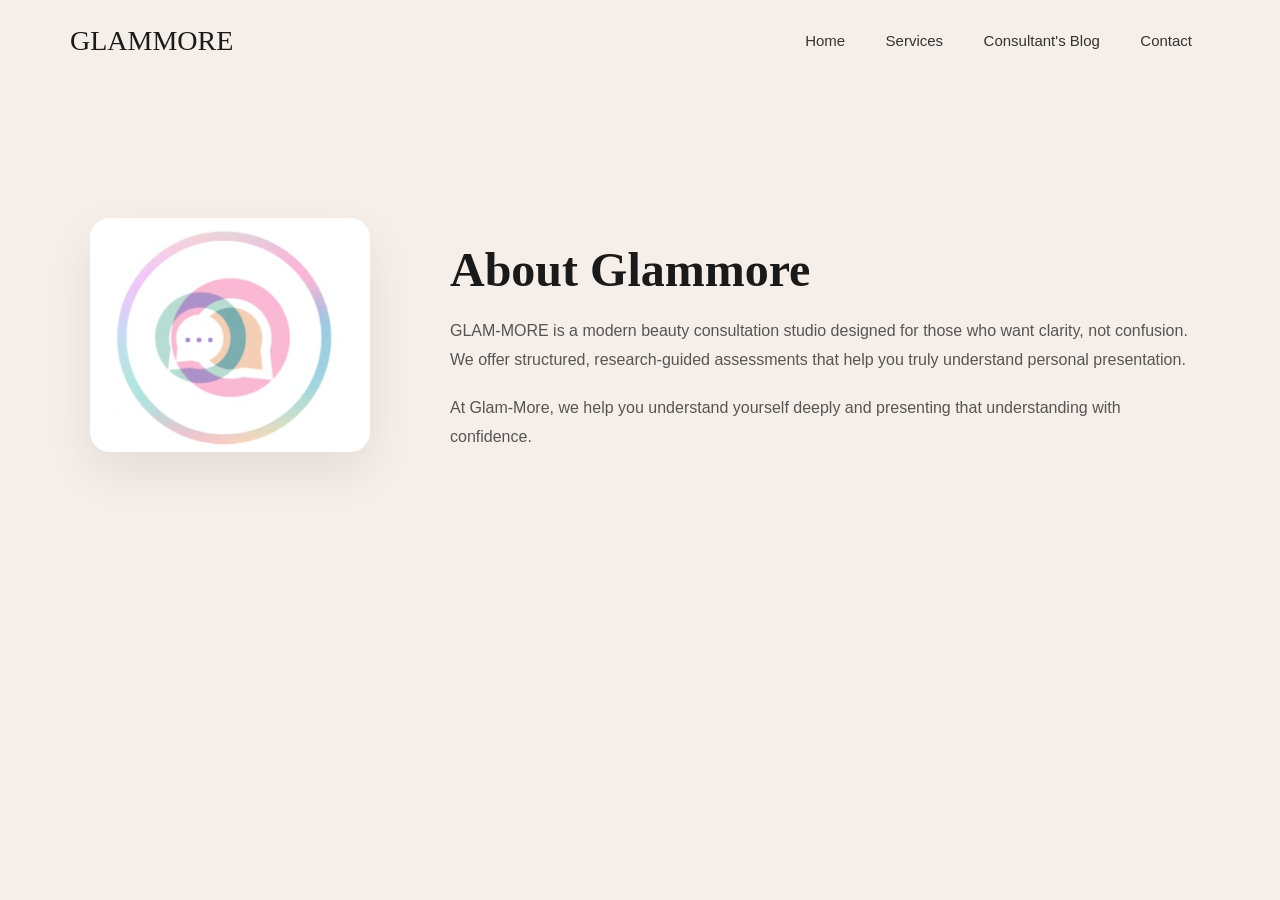
==== about.html @ 8a281516 "first commit" ====
<!DOCTYPE html>
<html>
<head>
    <title>About Us - Glammore</title>
    <link rel="stylesheet" href="style.css">
</head>
<body>

<header class="header">
    <div class="logo">GLAMMORE</div>
    <nav class="nav">
        <a href="index.html">Home</a>
        <a href="services.html">Services</a>
        <a href="blogs.html">Consultant's Blog</a>
        <a href="contact.html">Contact</a>
    </nav>
</header>

<section class="about-section">
    <div class="about-container">

        <div class="about-logo">
            <img src="images/logo.png.jpg" alt="Glammore Logo">
        </div>

        <div class="about-text">
            <h1>About Glammore</h1>
            <p>
                GLAM-MORE is a modern beauty consultation studio designed for those who want clarity, not confusion. We offer structured, research-guided assessments that help you truly understand personal presentation.
            </p>

            <p>
                At Glam-More, we help you understand yourself deeply and presenting that understanding with confidence.
            </p>
        </div>

    </div>
</section>

</body>
</html>
---- style.css ----
body {
    margin: 0;
    font-family: 'Inter', sans-serif;
    background: #f6efe9;
    color: #1a1a1a;
    overflow-x: hidden;
}

.header {
    display: flex;
    justify-content: space-between;
    align-items: center;
    padding: 25px 70px;
    background: transparent;
}

.logo {
    font-family: 'Playfair Display', serif;
    font-size: 28px;
}

.nav a::after {
    content: "";
    width: 0;
    height: 1px;
    background: #000;
    position: absolute;
    bottom: -4px;
    left: 0;
    transition: 0.3s;
}

.nav a:hover::after {
    width: 100%;
}

.cta-btn {
    background: #d8c4b6;
    padding: 10px 22px;
    border-radius: 20px;
    text-decoration: none;
    color: black;
    font-size: 13px;
    transition: 0.3s;
}

.cta-btn:hover {
    transform: translateY(-3px);
}

.yess {
    text-align: center;
    padding-top: 120px;
    height: 90vh;
    position: relative;
}

.hero h1 {
    font-family: 'Playfair Display', serif;
    font-size: 72px;
    line-height: 1.15;
    font-weight: 600;
}

.hero-button {
    display: inline-block;
    margin-top: 30px;
    padding: 12px 28px;
    border-radius: 25px;
    border: 1px solid black;
    text-decoration: none;
    color: black;
    font-size: 14px;
    transition: 0.3s;
}

.hero-button:hover {
    background: black;
    color: white;
}

.bubble {
    position: absolute;
    border-radius: 50%;
    background: radial-gradient(circle at 30% 30%, #ffffffaa, #d8c4b6aa);
    animation: float 6s ease-in-out infinite;
    backdrop-filter: blur(5px);
}

.b1 {
    width: 120px;
    height: 120px;
    top: 180px;
    left: 20%;
}

.b2 {
    width: 80px;
    height: 80px;
    top: 260px;
    right: 25%;
    animation-delay: 2s;
}

.b3 {
    width: 160px;
    height: 160px;
    bottom: 80px;
    left: 40%;
    animation-delay: 4s;
}

@keyframes float {
    0% {transform: translateY(0px);}
    50% {transform: translateY(-25px);}
    100% {transform: translateY(0px);}
}

.nav a {
    text-decoration: none;
    color: #333;
    margin: 0 18px;
    font-size: 14px;
    position: relative;
    transition: 0.3s ease;
}

.nav a:hover {
    color: black;
}

.right-icons {
    display: flex;
    align-items: center;
    gap: 20px;
}

/* Notification */
.notification {
    position: relative;
    cursor: pointer;
}

.bell {
    color: #333;   /* grey look */
    cursor: pointer;
    transition: 0.3s ease;
}

.bell:hover {
    color: black;
    transform: translateY(-2px);
}

.badge {
    position: absolute;
    top: -6px;
    right: -8px;
    background: red;
    color: white;
    font-size: 10px;
    padding: 3px 6px;
    border-radius: 50%;
}

.notif-dropdown {
    position: absolute;
    top: 35px;
    right: 0;
    background: white;
    width: 220px;
    padding: 15px;
    border-radius: 10px;
    box-shadow: 0 10px 25px rgba(0,0,0,0.1);
    display: none;
    font-size: 13px;
}

.notif-dropdown p {
    margin: 8px 0;
    border-bottom: 1px solid #eee;
    padding-bottom: 6px;
}

.notif-dropdown p:last-child {
    border-bottom: none;
}

.contact-section {
    padding: 120px 20px;
    background: #f6efe9;
    text-align: center;
}

.contact-section h1 {
    font-family: 'Playfair Display', serif;
    font-size: 48px;
    margin-bottom: 50px;
}

.contact-form {
    max-width: 700px;
    margin: auto;
    background: white;
    padding: 50px;
    border-radius: 15px;
    box-shadow: 0 15px 40px rgba(0,0,0,0.08);
}

.row {
    display: flex;
    gap: 20px;
}

.input-group {
    text-align: left;
    margin-bottom: 20px;
    flex: 1;
}

.input-group label {
    font-size: 14px;
    display: block;
    margin-bottom: 6px;
}

.input-group input {
    width: 100%;
    padding: 12px;
    border-radius: 8px;
    border: 1px solid #ddd;
    font-family: 'Inter', sans-serif;
    transition: 0.3s ease;
}

.input-group input:focus {
    outline: none;
    border-color: #c5b1a2;
}

.submit-btn {
    margin-top: 20px;
    padding: 12px 30px;
    border-radius: 25px;
    border: none;
    background: #d8c4b6;
    font-family: 'Inter', sans-serif;
    cursor: pointer;
    transition: 0.3s ease;
}

.submit-btn:hover {
    transform: translateY(-3px);
    background: #c5b1a2;
}

.services-section {
    padding: 120px 60px;
    background: #f6efe9;
    text-align: center;
}

.services-section h1 {
    font-family: 'Playfair Display', serif;
    font-size: 50px;
    margin-bottom: 20px;
}

.services-intro {
    max-width: 600px;
    margin: 0 auto 60px;
    font-size: 16px;
    color: #555;
}

.services-grid {
    display: grid;
    grid-template-columns: repeat(auto-fit, minmax(250px, 1fr));
    gap: 30px;
}

.service-card {
    background: white;
    padding: 40px;
    border-radius: 15px;
    border: 1px solid #e5ddd6; 
    box-shadow: 0 15px 40px rgba(0,0,0,0.06);
    transition: 0.4s ease;
    text-align: left;
}

.service-card h3 {
    font-family: 'Playfair Display', serif;
    margin-bottom: 15px;
}

.service-card p {
    font-size: 14px;
    color: #555;
}

.service-card {
    background: white;
    padding: 40px;
    border-radius: 15px;
    border: 1px solid #e5ddd6;
    box-shadow: 0 8px 20px rgba(0,0,0,0.05); 
    transition: all 0.4s ease;
    text-align: left;
}

.service-card:hover {
    transform: translateY(-10px);
    box-shadow: 0 20px 40px rgba(197, 177, 162, 0.3);
}

.service-card:hover::after {
    width: 100%;
}

.blog-section {
    padding: 120px 60px;
    background: #f6efe9;
    text-align: center;
}

.blog-section h1 {
    font-family: 'Playfair Display', serif;
    font-size: 50px;
    margin-bottom: 60px;
}

.blog-grid {
    display: grid;
    grid-template-columns: repeat(auto-fit, minmax(300px, 1fr));
    gap: 30px;
}

.blog-card {
    background: white;
    padding: 30px;
    border-radius: 15px;
    box-shadow: 0 10px 30px rgba(0,0,0,0.05);
    transition: 0.3s ease;
    text-align: left;
}

.blog-card:hover {
    transform: translateY(-8px);
    box-shadow: 0 20px 40px rgba(0,0,0,0.1);
}

.blog-card a {
    text-decoration: none;
    color: black;
}

.blog-card a:hover {
    color: #c5b1a2;
}

.post-section {
    padding: 120px 60px;
    max-width: 800px;
    margin: auto;
}

.post-section h1 {
    font-family: 'Playfair Display', serif;
    font-size: 42px;
    margin-bottom: 30px;
}

.post-content {
    font-size: 16px;
    line-height: 1.8;
    margin-bottom: 40px;
}

.post-actions button {
    padding: 10px 20px;
    border-radius: 20px;
    border: none;
    cursor: pointer;
    background: #d8c4b6;
    transition: 0.3s ease;
}

.post-actions button:hover {
    transform: translateY(-3px);
}

.comments {
    margin-top: 40px;
}

.comments input {
    padding: 10px;
    width: 70%;
    border-radius: 8px;
    border: 1px solid #ddd;
}

.comments button {
    padding: 10px 15px;
    margin-left: 10px;
    border-radius: 8px;
    border: none;
    background: #c5b1a2;
    cursor: pointer;
}

#commentList {
    margin-top: 20px;
}

.post-meta { 
    margin-bottom: 20px; font-size: 14px; color: #777; 
} 

.dot { 
    margin: 0 8px; 
} 

.comment-box { 
    background: #f8f5f2; padding: 12px; border-radius: 8px; margin-bottom: 10px; font-size: 14px; 
} 

.comment-box strong { 
    display: block; 
} 

.back-btn { 
    background: none; border: none; font-size: 14px; margin-bottom: 20px; cursor: pointer; color: #555; transition: 0.3s ease; 
} 

.back-btn:hover { 
    color: black; transform: translateX(-5px); 
}

.consult-query {
    padding: 100px 60px;
    background: #f6efe9;
    text-align: center;
}

.consult-query h2 {
    font-family: 'Playfair Display', serif;
    font-size: 36px;
    margin-bottom: 10px;
}

.consult-form {
    max-width: 600px;
    margin: 40px auto;
    background: white;
    padding: 40px;
    border-radius: 15px;
    box-shadow: 0 15px 40px rgba(0,0,0,0.08);
    text-align: left;
}

.consult-form textarea {
    width: 100%;
    padding: 12px;
    border-radius: 8px;
    border: 1px solid #ddd;
    resize: none;
    font-family: 'Inter', sans-serif;
    transition: 0.3s;
}

.consult-form textarea:focus {
    outline: none;
    border-color: #c5b1a2;
}

#messageOutput {
    margin-top: 30px;
}

.sent-message {
    background: #f8f5f2;
    padding: 15px;
    border-radius: 10px;
    margin-bottom: 15px;
}

.input-group select {
    width: 100%;
    padding: 12px;
    border-radius: 8px;
    border: 1px solid #ddd;
    font-family: 'Inter', sans-serif;
    transition: 0.3s ease;
    background: white;
    cursor: pointer;
}

.input-group select:focus {
    outline: none;
    border-color: #c5b1a2;
}

.input-group select:hover {
    border-color: #c5b1a2;
}

.about-section {
    padding: 120px 60px;
    background: #f6efe9;
}

.about-container {
    display: flex;
    align-items: center;
    gap: 80px;
    max-width: 1100px;
    margin: auto;
}

.about-logo img {
    width: 280px;
    border-radius: 20px;
    box-shadow: 0 20px 50px rgba(0,0,0,0.08);
    transition: 0.4s ease;
}

.about-logo img:hover {
    transform: translateY(-10px);
}

.about-text h1 {
    font-family: 'Playfair Display', serif;
    font-size: 48px;
    margin-bottom: 20px;
}

.about-text p {
    font-size: 16px;
    line-height: 1.8;
    color: #555;
    margin-bottom: 20px;
}

.service-detailed {
    max-width: 900px;
    margin: 60px auto;
    text-align: left;
}

.service-detailed h2 {
    font-family: 'Playfair Display', serif;
    font-size: 28px;
    margin-bottom: 20px;
}

.service-detailed h3 {
    margin-top: 30px;
    font-size: 20px;
}

.service-detailed ul {
    margin-top: 10px;
    padding-left: 20px;
    line-height: 1.8;
}

.service-boundaries {
    background: white;
    padding: 40px;
    border-radius: 15px;
    max-width: 900px;
    margin: 80px auto;
    box-shadow: 0 15px 40px rgba(0,0,0,0.05);
}

.services-wrapper {
    padding: 100px 20px;
    text-align: center;
}

.services-title {
    font-size: 42px;
    font-family: 'Playfair Display', serif;
    margin-bottom: 15px;
}

.services-intro {
    max-width: 700px;
    margin: 0 auto 80px;
    opacity: 0.8;
}

/* BIG MAIN BOX */
.main-service-box {
    background: white;
    padding: 60px;
    margin: 60px auto;
    max-width: 1100px;
    border-radius: 20px;
    box-shadow: 0 20px 50px rgba(0,0,0,0.05);
}

/* GRID FOR BIG CARDS */
.service-grid {
    display: grid;
    grid-template-columns: repeat(auto-fit, minmax(250px, 1fr));
    gap: 30px;
    margin-top: 40px;
}

/* MEDIUM CARDS */
.service-card {
    background: #f8f6f3;
    padding: 30px;
    border-radius: 15px;
    text-align: left;
    transition: 0.3s ease;
}

.service-card:hover {
    transform: translateY(-5px);
    box-shadow: 0 10px 30px rgba(0,0,0,0.08);
}

.service-card h3 {
    margin-bottom: 15px;
}

.service-card ul {
    padding-left: 18px;
    line-height: 1.7;
}

/* SMALL CARDS */
.small-card-grid {
    display: grid;
    grid-template-columns: repeat(auto-fit, minmax(220px, 1fr));
    gap: 20px;
    margin-top: 40px;
}

.small-card {
    background: #f8f6f3;
    padding: 20px;
    border-radius: 12px;
    font-size: 15px;
    transition: 0.3s ease;
}

.small-card:hover {
    background: #eeeae6;
}

.main-service-box {
    max-width: 900px;
    margin: 60px auto;
}

.vertical-card {
    background: #f8f6f3;
    padding: 40px;
    border-radius: 15px;
    text-align: left;
    margin-top: 30px;
}

.vertical-card h4 {
    margin-top: 25px;
    margin-bottom: 10px;
}

.vertical-card ul {
    padding-left: 20px;
    line-height: 1.8;
}

.vertical-card p {
    margin-bottom: 15px;
    line-height: 1.7;
}

.section-subtext {
    text-align: center;
    max-width: 750px;
    margin: 8px auto;
    font-size: 14px;
    color: rgba(0, 0, 0, 0.55); /* slightly transparent */
    letter-spacing: 0.3px;
}

.bottom-note {
    margin-top: 40px;
}

.services-list {
    list-style: none;
    padding: 0;
    margin-top: 10px;
}

.services-list li {
    margin: 6px 0;
}

.services-list li::before {
    content: "— ";
}

.header {
    display: flex;
    justify-content: space-between;
    align-items: center;
    padding: 25px 70px;
}

.header-right {
    display: flex;
    align-items: center;
    gap: 30px;
}

.nav a {
    font-size: 15px;
}

.divider {
    color: #999;
    margin: 0 10px;
}

.contact-wrapper {
    display: flex;
    gap: 80px;
    padding: 80px;
}

.contact-left h1 {
    font-family: 'Playfair Display', serif;
    font-size: 48px;
    margin-bottom: 30px;
}

.contact-form {
    width: 500px;
}

.form-group {
    margin-bottom: 20px;
    display: flex;
    flex-direction: column;
}

.form-group input {
    padding: 12px;
    border: 1px solid #ddd;
    font-family: 'Inter', sans-serif;
}

.form-row {
    display: flex;
    gap: 20px;
}

.submit-btn {
    background: #5e3a58;
    color: white;
    padding: 14px;
    border: none;
    cursor: pointer;
    font-weight: 500;
}
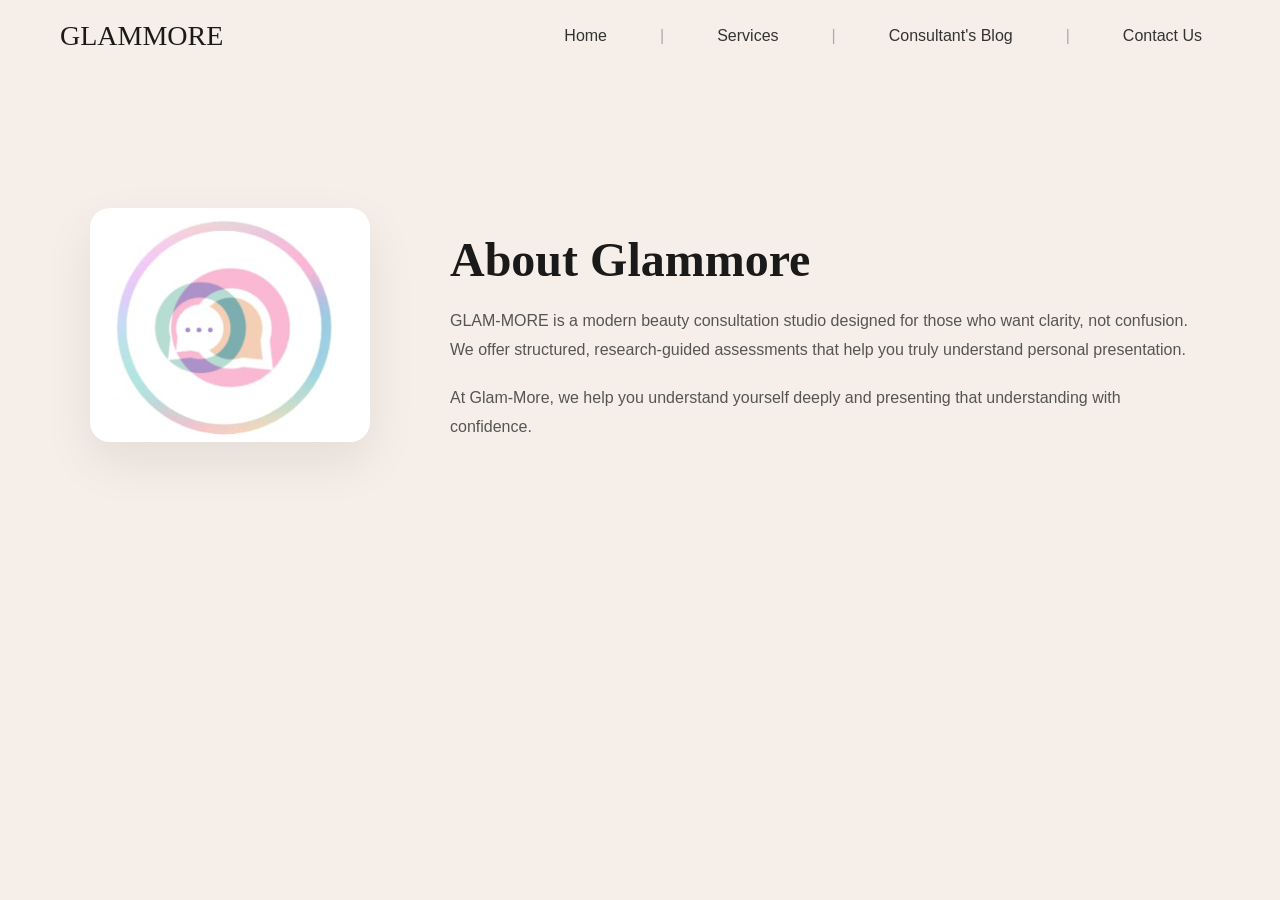
==== commit 4c7b1b32: "updated" ====
--- a/about.html
+++ b/about.html
@@ -8,14 +8,19 @@
 
 <header class="header">
     <div class="logo">GLAMMORE</div>
+
     <nav class="nav">
         <a href="index.html">Home</a>
+        <span class="divider">|</span>
         <a href="services.html">Services</a>
+        <span class="divider">|</span>
         <a href="blogs.html">Consultant's Blog</a>
-        <a href="contact.html">Contact</a>
+        <span class="divider">|</span>
+        <a href="contact.html">Contact Us</a>
     </nav>
+
+    <div class="menu-toggle" onclick="toggleMenu()">☰</div>
 </header>
-
 <section class="about-section">
     <div class="about-container">
 
--- a/style.css
+++ b/style.css
@@ -770,4 +770,129 @@
     border: none;
     cursor: pointer;
     font-weight: 500;
+}
+
+.header {
+    display: flex;
+    justify-content: space-between;
+    align-items: center;
+    padding: 20px 60px;
+}
+
+.nav {
+    display: flex;
+    gap: 25px;
+    align-items: center;
+}
+
+.nav a {
+    text-decoration: none;
+    font-size: 16px;
+    font-family: 'Inter', sans-serif;
+}
+
+.divider {
+    color: #aaa;
+}
+
+.cta-btn {
+    background: #d6c2b5;
+    padding: 12px 20px;
+    border-radius: 25px;
+    text-decoration: none;
+}
+
+@media (max-width: 768px) {
+
+    .header {
+        flex-direction: column;
+        gap: 15px;
+        padding: 20px;
+        text-align: center;
+    }
+
+    .nav {
+        flex-direction: column;
+        gap: 10px;
+    }
+
+    .divider {
+        display: none;
+    }
+
+    .cta-btn {
+        width: 80%;
+        text-align: center;
+    }
+
+    .yess h1 {
+        font-size: 28px;
+        text-align: center;
+        padding: 0 20px;
+    }
+
+    .hero-button {
+        width: 70%;
+        text-align: center;
+    }
+
+}
+
+.yess {
+    text-align: center;
+    padding: 120px 20px;
+}
+
+.yess h1 {
+    font-size: 48px;
+}
+
+@media (max-width: 768px) {
+    .yess {
+        padding: 80px 20px;
+    }
+
+    .yess h1 {
+        font-size: 30px;
+    }
+}
+
+@media (max-width: 768px) {
+
+    .contact-wrapper {
+        flex-direction: column;
+        padding: 30px;
+        gap: 40px;
+    }
+
+    .contact-form {
+        width: 100%;
+    }
+
+    .services-grid {
+        grid-template-columns: 1fr !important;
+    }
+
+}
+
+.menu-toggle {
+    display: none;
+    font-size: 26px;
+    cursor: pointer;
+}
+
+/* MOBILE + TABLET */
+@media (max-width: 1024px) {
+
+    .nav {
+        display: none; /* hide normal nav */
+    }
+
+    .cta-btn {
+        display: none; /* hide desktop button */
+    }
+
+    .menu-toggle {
+        display: block; /* show hamburger */
+    }
 }
